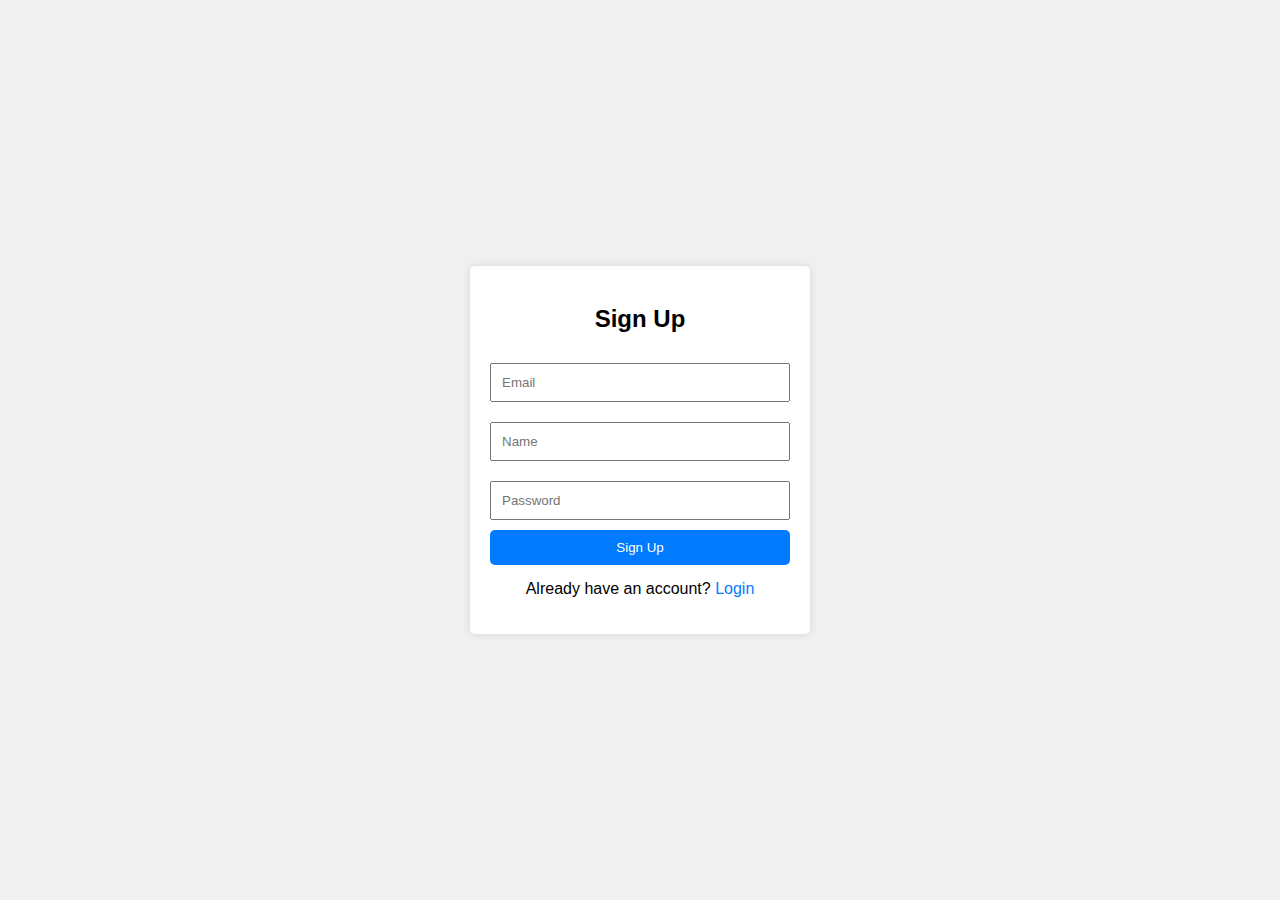
==== frontend/src/signup.html @ 23cf8252 "Initial commit" ====
<!DOCTYPE html>
<html lang="en">
<head>
    <meta charset="UTF-8">
    <meta name="viewport" content="width=device-width, initial-scale=1.0">
    <title>Sign Up</title>
    <link rel="stylesheet" href="css/styles.css">
</head>
<body>
    <div class="form-container">
        <h2>Sign Up</h2>
        <input type="email" id="signupEmail" placeholder="Email" required>
        <input type="text" id="signupName" placeholder="Name" required>
        <input type="password" id="signupPassword" placeholder="Password" required>
        <button id="signup">Sign Up</button>
        <p>Already have an account? <a href="login.html">Login</a></p>
    </div>

    <script src="tic_tac_toe.js"></script>
    <script src="amazon-cognito-identity.min.js"></script>
</body>
</html>
---- frontend/src/css/styles.css ----
body {
    font-family: Arial, sans-serif;
    display: flex;
    justify-content: center;
    align-items: center;
    height: 100vh;
    margin: 0;
    background-color: #f0f0f0;
}

.form-container {
    background: white;
    padding: 20px;
    border-radius: 5px;
    box-shadow: 0 0 10px rgba(0, 0, 0, 0.1);
    width: 300px;
    display: flex;
    flex-direction: column;
    align-items: center;
}

h2 {
    margin-bottom: 20px;
}

input {
    display: block;
    width: 100%;
    padding: 10px;
    margin: 10px 0;
    box-sizing: border-box;
}

button {
    width: 100%;
    padding: 10px;
    background: #007BFF;
    color: white;
    border: none;
    border-radius: 5px;
    cursor: pointer;
}

button:hover {
    background: #0056b3;
}

p {
    margin-top: 15px;
}

a {
    color: #007BFF;
    text-decoration: none;
}

a:hover {
    text-decoration: underline;
}
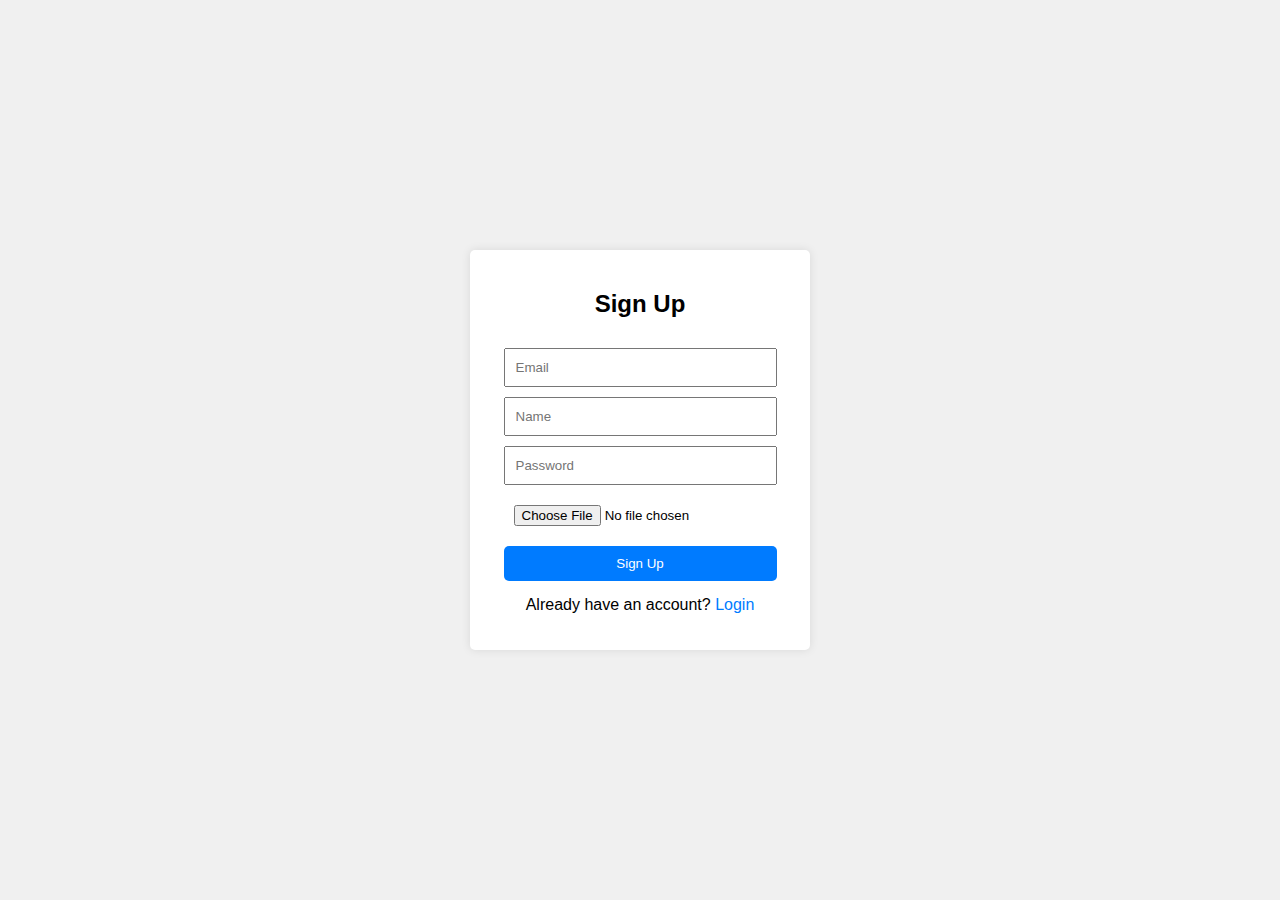
==== commit 1dbe0781: "Profile images and random game" ====
--- a/frontend/src/signup.html
+++ b/frontend/src/signup.html
@@ -9,14 +9,37 @@
 <body>
     <div class="form-container">
         <h2>Sign Up</h2>
-        <input type="email" id="signupEmail" placeholder="Email" required>
-        <input type="text" id="signupName" placeholder="Name" required>
-        <input type="password" id="signupPassword" placeholder="Password" required>
-        <button id="signup">Sign Up</button>
+        <form id="signupForm" enctype="multipart/form-data">
+            <input type="email" id="signupEmail" name="email" placeholder="Email" required>
+            <input type="text" id="signupName" name="name" placeholder="Name" required>
+            <input type="password" id="signupPassword" name="password" placeholder="Password" required>
+            <input type="file" id="profilePicture" name="profilePicture" accept="image/*" required>
+            <img id="preview" src="" alt="Profile Picture Preview" style="display:none; width: 150px; height: 150px; object-fit: cover;">
+            <button type="submit" id="signup">Sign Up</button>
+        </form>
         <p>Already have an account? <a href="login.html">Login</a></p>
     </div>
 
+    <script>
+         document.getElementById('profilePicture').addEventListener('change', function(event) {
+            const file = event.target.files[0];
+            if (file) {
+                const reader = new FileReader();
+                reader.onload = function(e) {
+                    const img = document.getElementById('preview');
+                    img.src = e.target.result;
+                    img.style.display = 'block';
+                };
+                reader.readAsDataURL(file);
+            } else {
+                document.getElementById('preview').style.display = 'none';
+            }
+        });
+
+    </script>
+
     <script src="tic_tac_toe.js"></script>
     <script src="amazon-cognito-identity.min.js"></script>
+    <script src="https://sdk.amazonaws.com/js/aws-sdk-2.1637.0.min.js"></script>
 </body>
 </html>
